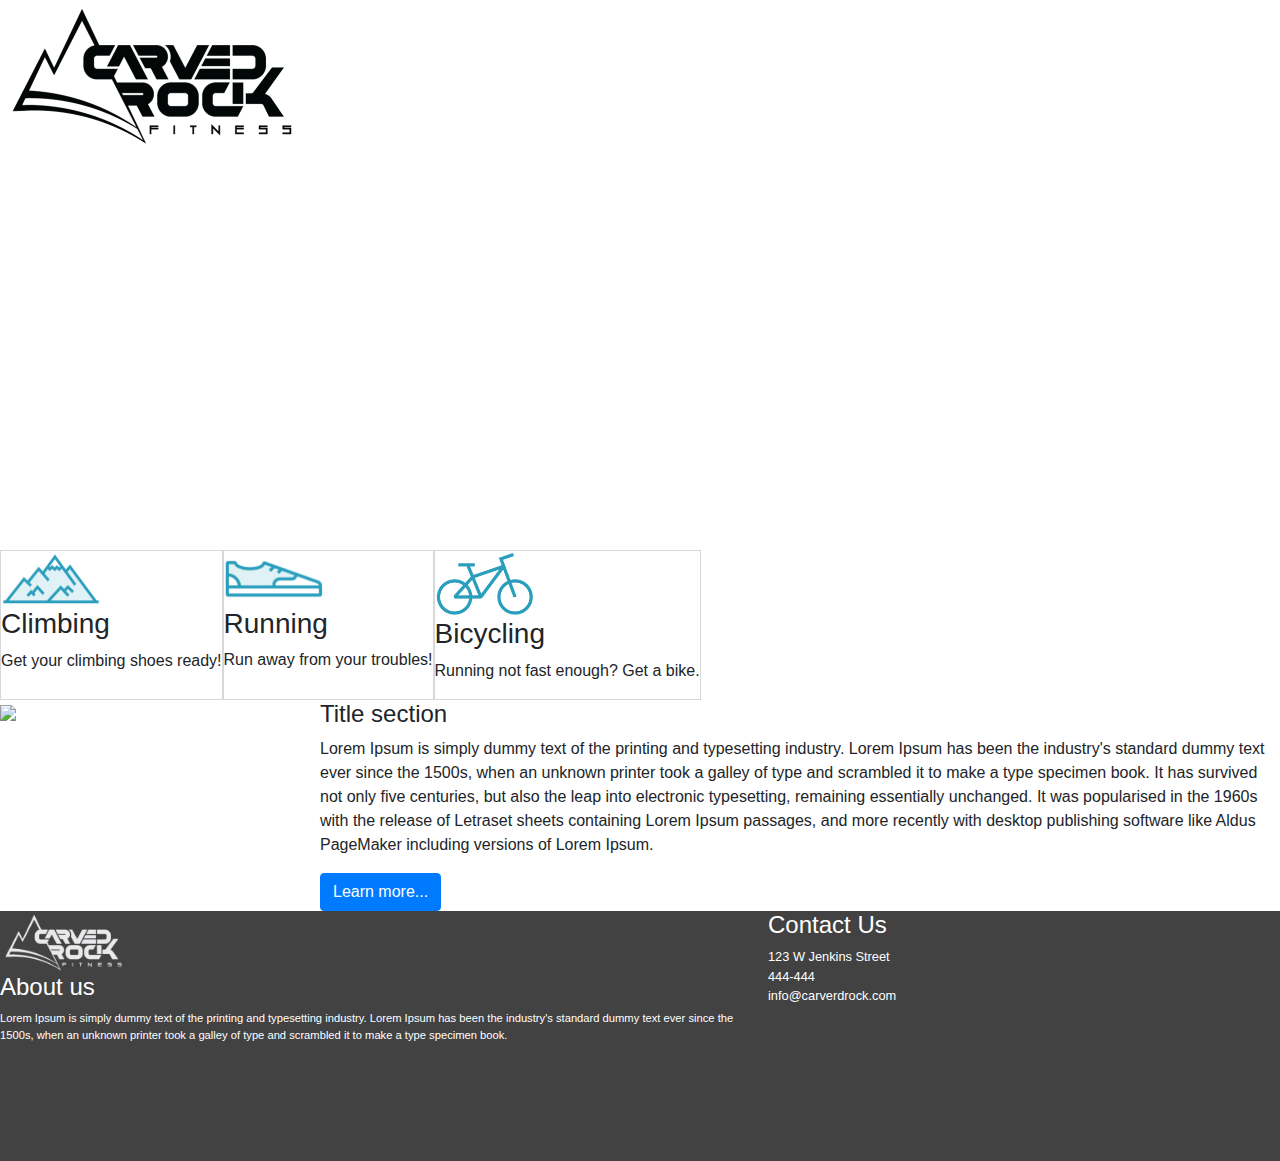
==== 01 Starter Website/index.html @ 2ef7054b "Creating Flexbox Layouts" ====
<!DOCTYPE html>
<html>
<head>
	<title>Simple Page Layout</title>
	<meta name="viewport" content="width=device-width, initial-scale=1">

	<!-- Bootstrap Files -->
	<link rel="stylesheet" href="https://stackpath.bootstrapcdn.com/bootstrap/4.3.1/css/bootstrap.min.css">

	<!-- Page CSS -->
	<link rel="stylesheet" href="css/page.css">

</head>
<body>

	<!-- Logo -->
	<div class="d-flex">
		<img src="images/carved-rock-logo-black.png" class="logo">
	</div>

	<!-- Banner -->
	<div class="d-flex flex-row banner"></div>

	<!-- Cards -->
	<div class="d-flex">
		<div class="callOuts d-flex flex-column" class="d-block">
			<img src="images/mountain_Blue.png">
			<h3>Climbing</h3>
			<p>Get your climbing shoes ready!</p>
		</div>
		<div class="callOuts d-flex flex-column" class="d-block">
			<img src="images/shoe_Blue.png">
			<h3>Running</h3>
			<p>Run away from your troubles!</p>
		</div>
		<div class="callOuts d-flex flex-column" class="d-block">
			<img src="images/bicycle_Blue.png">
			<h3>Bicycling</h3>
			<p>Running not fast enough? Get a bike.</p>
		</div>
	</div>

	<!-- Text and Image -->
	<div class="d-flex">
		<div class="w-25">
			<img src="images/shutterstock_422560537.jpg" class="img-fluid">
		</div>
		<div class="w-75">
			<h4>Title section</h4>
			<p>
				Lorem Ipsum is simply dummy text of the printing and typesetting industry. Lorem Ipsum has been the industry's standard dummy text ever since the 1500s, when an unknown printer took a galley of type and scrambled it to make a type specimen book. It has survived not only five centuries, but also the leap into electronic typesetting, remaining essentially unchanged. It was popularised in the 1960s with the release of Letraset sheets containing Lorem Ipsum passages, and more recently with desktop publishing software like Aldus PageMaker including versions of Lorem Ipsum.
			</p>
			<a href="#" class="btn btn-primary">Learn more...</a>
		</div>
	</div>
	<div class="d-flex bottomArea">
		<div class="w-60">
			<img src="images/carved-rock-logo-white.png" class="img-fluid h-25">
			<h4>About us</h4>
			<p>Lorem Ipsum is simply dummy text of the printing and typesetting industry. Lorem Ipsum has been the industry's standard dummy text ever since the 1500s, when an unknown printer took a galley of type and scrambled it to make a type specimen book.</p>
		</div>
		
		<div class="d-flex flex-column">
			<h4>Contact Us</h4>
			<div>123 W Jenkins Street</div>
			<div>444-444</div>
			<div>info@carverdrock.com</div>
		</div>
	</div>
	<!--
	<div class="d-flex flex-row">
		<div class="testBox">Test 1</div>
		<div class="testBox">Test 2</div>
		<div class="testBox">Test 3</div>
	</div>
	-->
	<!-- Bootstrap Files -->
	<script src="https://code.jquery.com/jquery-3.3.1.slim.min.js"></script>
	<script src="https://cdnjs.cloudflare.com/ajax/libs/popper.js/1.14.7/umd/popper.min.js"></script>
	<script src="https://stackpath.bootstrapcdn.com/bootstrap/4.3.1/js/bootstrap.min.js"></script>

	<!-- Page JS -->
	<script src="js/page.js"></script>

</body>
</html>
---- 01 Starter Website/css/page.css ----
.testBox{
	background-color: #d5d9de;
	border: 1px solid #a9acb0;
	padding: 10px 20px;
}

.logo{
	width: auto;
	height: 150px;
}

.banner{
	height: 150px;
	background-image: url('../images/shutterstock_116403520.jpg');
	background-size: cover;
	background-position: center -100px;
}

.callOuts{
	border: 1px solid #d7d8da;
}

.callOuts img{
	height: auto;
	width: 100px;
}

/*Bottom Area*/
.bottomArea{
	background-color: #424243;
	height: 250px;
	color: #fff;
	font-size: .8rem;
}

.bottomArea p{
	font-size: .7rem;
}

.bottomArea h5{
	font-weight: 800;
	font-size: 16px;
}

.w-60{
	width: 60%!important;
}

.h-30{
	width: 30%!important;
}

.w-20{
	width: 20%!important;
}

/*Responsive code*/

@media (min-width: 576px) {
	.banner{
		height: 200px;
	}
}

/*Medium devices (tablets, 768px and up)*/
@media (min-width: 768px) {
	.banner{
		height: 300px;
	}
}

/*Large devices (desktops, 992px and up)*/
@media (min-width: 992px) {
	.banner{
		height: 400px;
	}
}

/*Extra large devices (large desktops, 1200px and up)*/
@media (min-width: 1200px) {

}
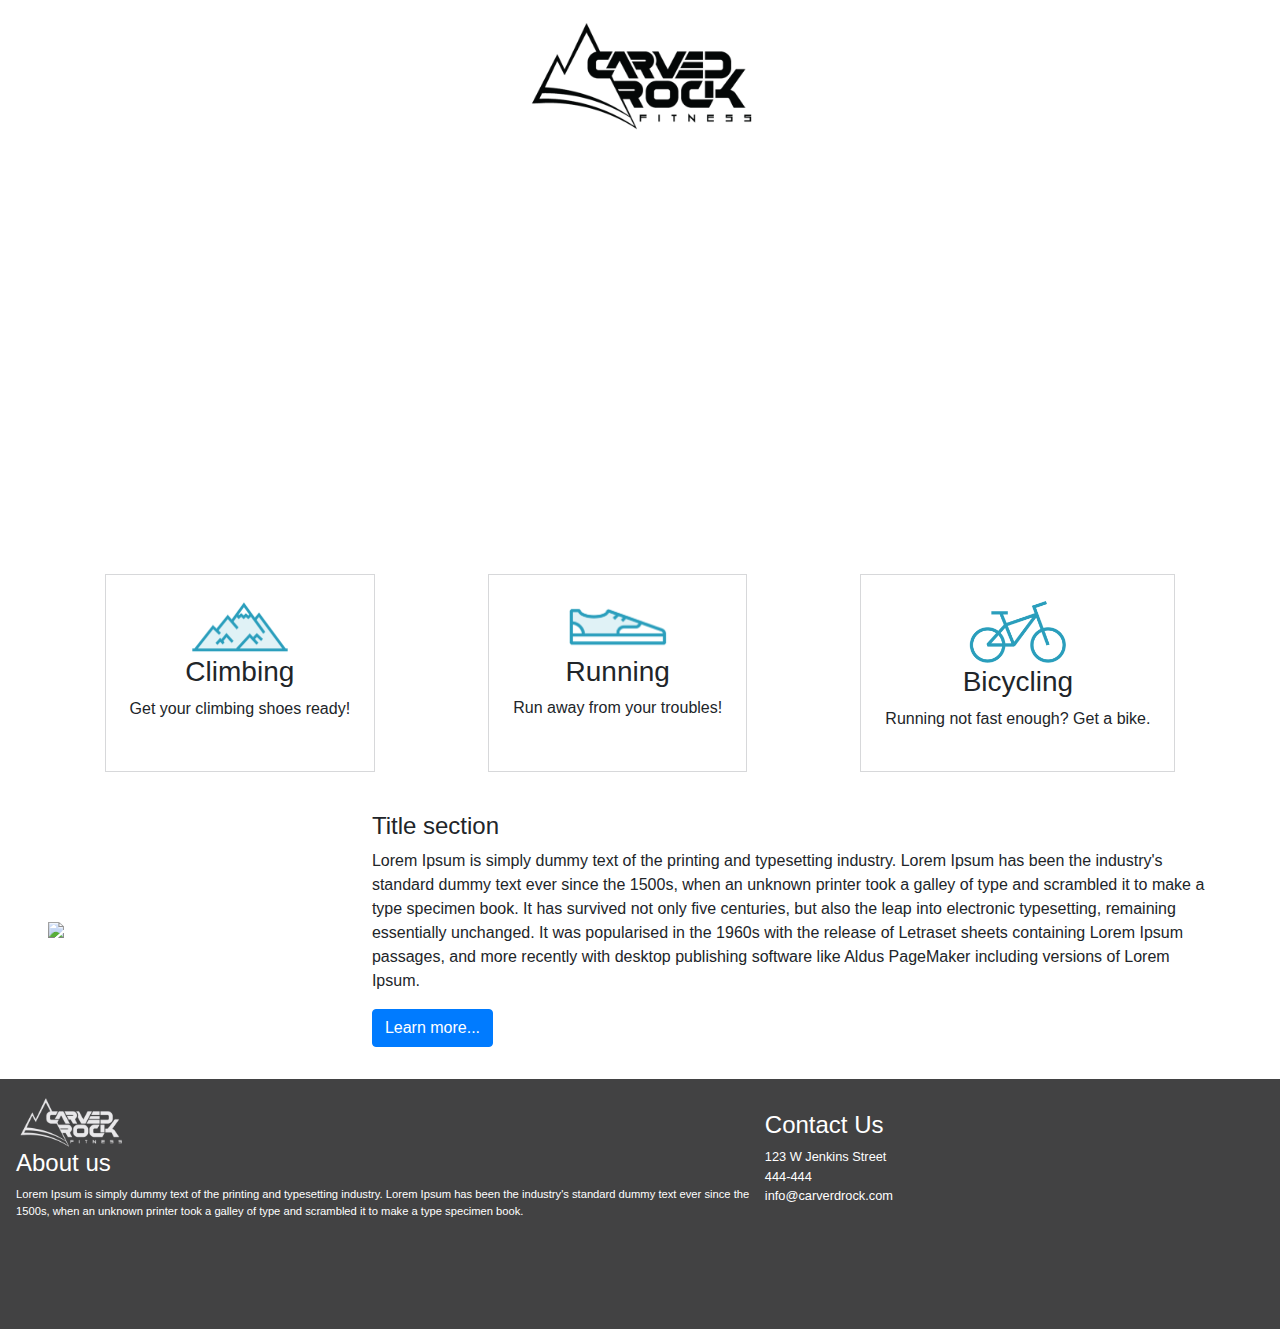
==== commit 0a6b621d: "Adjusting alignment, margins and display order" ====
--- a/01 Starter Website/index.html
+++ b/01 Starter Website/index.html
@@ -14,38 +14,38 @@
 <body>
 
 	<!-- Logo -->
-	<div class="d-flex">
-		<img src="images/carved-rock-logo-black.png" class="logo">
+	<div class="d-flex justify-content-center">
+		<img src="images/carved-rock-logo-black.png" class="logo p-3">
 	</div>
 
 	<!-- Banner -->
 	<div class="d-flex flex-row banner"></div>
 
 	<!-- Cards -->
-	<div class="d-flex">
-		<div class="callOuts d-flex flex-column" class="d-block">
-			<img src="images/mountain_Blue.png">
+	<div class="d-flex justify-content-around my-3 px-5 text-center flex-wrap">
+		<div class="callOuts d-flex flex-column p-4 m-2 flesh-fill">
+			<img src="images/mountain_Blue.png" class="d-block mx-auto">
 			<h3>Climbing</h3>
 			<p>Get your climbing shoes ready!</p>
 		</div>
-		<div class="callOuts d-flex flex-column" class="d-block">
-			<img src="images/shoe_Blue.png">
+		<div class="callOuts d-flex flex-column p-4 m-2 flesh-fill">
+			<img src="images/shoe_Blue.png" class="d-block mx-auto">
 			<h3>Running</h3>
 			<p>Run away from your troubles!</p>
 		</div>
-		<div class="callOuts d-flex flex-column" class="d-block">
-			<img src="images/bicycle_Blue.png">
+		<div class="callOuts d-flex flex-column p-4 m-2 flesh-fill">
+			<img src="images/bicycle_Blue.png" class="d-block mx-auto">
 			<h3>Bicycling</h3>
 			<p>Running not fast enough? Get a bike.</p>
 		</div>
 	</div>
 
 	<!-- Text and Image -->
-	<div class="d-flex">
-		<div class="w-25">
+	<div class="d-flex flex-column flex-sm-row align-items-center px-5 mb-3">
+		<div class="w-25 mr-3">
 			<img src="images/shutterstock_422560537.jpg" class="img-fluid">
 		</div>
-		<div class="w-75">
+		<div class="w-75 p-3">
 			<h4>Title section</h4>
 			<p>
 				Lorem Ipsum is simply dummy text of the printing and typesetting industry. Lorem Ipsum has been the industry's standard dummy text ever since the 1500s, when an unknown printer took a galley of type and scrambled it to make a type specimen book. It has survived not only five centuries, but also the leap into electronic typesetting, remaining essentially unchanged. It was popularised in the 1960s with the release of Letraset sheets containing Lorem Ipsum passages, and more recently with desktop publishing software like Aldus PageMaker including versions of Lorem Ipsum.
@@ -53,27 +53,30 @@
 			<a href="#" class="btn btn-primary">Learn more...</a>
 		</div>
 	</div>
-	<div class="d-flex bottomArea">
+
+	<!--
+	<div class="d-flex flex-row flex-wrap">
+		<div class="testBox">Test 1</div>
+		<div class="testBox">Test 2</div>
+		<div class="testBox">Test 3</div>
+	</div>
+	-->
+	
+	<div class="d-flex bottomArea p-3">
 		<div class="w-60">
 			<img src="images/carved-rock-logo-white.png" class="img-fluid h-25">
 			<h4>About us</h4>
 			<p>Lorem Ipsum is simply dummy text of the printing and typesetting industry. Lorem Ipsum has been the industry's standard dummy text ever since the 1500s, when an unknown printer took a galley of type and scrambled it to make a type specimen book.</p>
 		</div>
 		
-		<div class="d-flex flex-column">
+		<div class="d-flex flex-column mt-3">
 			<h4>Contact Us</h4>
 			<div>123 W Jenkins Street</div>
 			<div>444-444</div>
 			<div>info@carverdrock.com</div>
 		</div>
 	</div>
-	<!--
-	<div class="d-flex flex-row">
-		<div class="testBox">Test 1</div>
-		<div class="testBox">Test 2</div>
-		<div class="testBox">Test 3</div>
-	</div>
-	-->
+	
 	<!-- Bootstrap Files -->
 	<script src="https://code.jquery.com/jquery-3.3.1.slim.min.js"></script>
 	<script src="https://cdnjs.cloudflare.com/ajax/libs/popper.js/1.14.7/umd/popper.min.js"></script>
--- a/01 Starter Website/css/page.css
+++ b/01 Starter Website/css/page.css
@@ -53,7 +53,9 @@
 .w-20{
 	width: 20%!important;
 }
-
+.testRow{
+	height: 200px;
+}
 /*Responsive code*/
 
 @media (min-width: 576px) {
